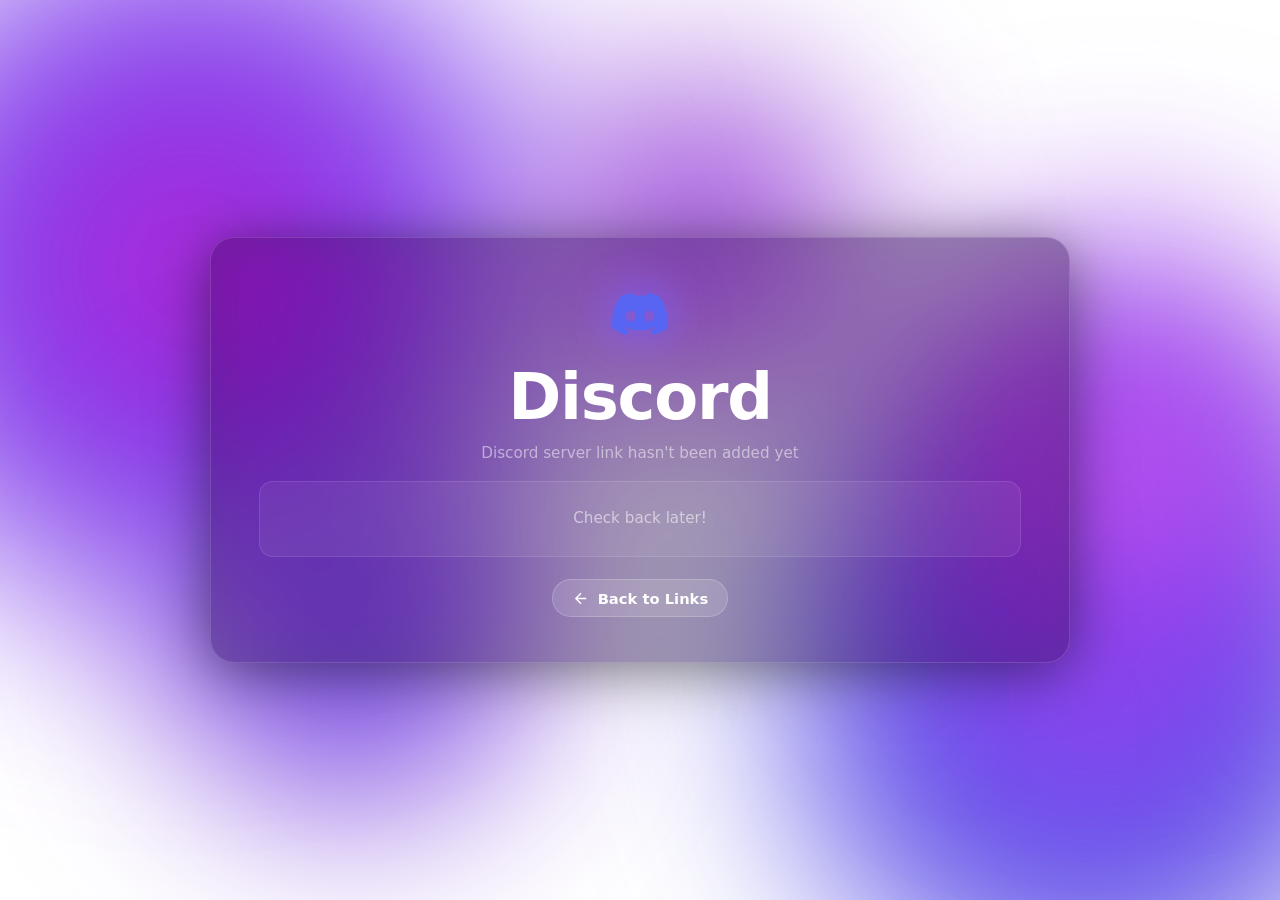
==== discord/index.html @ 607ed589 "Organize website pages and remove unused files Reorganizes site structure into directories for clean" ====
<!DOCTYPE html>
<html lang="en">
<head>
  <meta charset="UTF-8" />
  <meta name="viewport" content="width=device-width, initial-scale=1.0" />
  <title>Discord — HasPetTree</title>
  <link rel="icon" type="image/png" href="../favicon.png" />
  <link rel="stylesheet" href="../style.css" />
</head>
<body>
  <div class="bg"></div>
  <div class="blob blob-1"></div>
  <div class="blob blob-2"></div>
  <div class="blob blob-3"></div>

  <div class="card">
    <div class="tree">
      <svg style="width:3.5rem;height:3.5rem;filter:drop-shadow(0 0 20px rgba(88,101,242,0.6))" viewBox="0 0 127.14 96.36" fill="#5865F2"><path d="M107.7,8.07A105.15,105.15,0,0,0,81.47,0a72.06,72.06,0,0,0-3.36,6.83A97.68,97.68,0,0,0,49,6.83,72.37,72.37,0,0,0,45.64,0,105.89,105.89,0,0,0,19.39,8.09C2.79,32.65-1.71,56.6.54,80.21h0A105.73,105.73,0,0,0,32.71,96.36,77.7,77.7,0,0,0,39.6,85.25a68.42,68.42,0,0,1-10.85-5.18c.91-.66,1.8-1.34,2.66-2a75.57,75.57,0,0,0,64.32,0c.87.71,1.76,1.39,2.66,2a68.68,68.68,0,0,1-10.87,5.19,77,77,0,0,0,6.89,11.1A105.25,105.25,0,0,0,126.6,80.22h0C129.24,52.84,122.09,29.11,107.7,8.07ZM42.45,65.69C36.18,65.69,31,60,31,53s5-12.74,11.43-12.74S54,46,53.89,53,48.84,65.69,42.45,65.69Zm42.24,0C78.41,65.69,73.25,60,73.25,53s5-12.74,11.44-12.74S96.23,46,96.12,53,91.08,65.69,84.69,65.69Z"/></svg>
    </div>
    <h1>Discord</h1>
    <p class="subtitle">Discord server link hasn't been added yet</p>

    <div class="content-box">
      <p>Check back later!</p>
    </div>

    <div class="links-static back-row">
      <a href="/" class="btn muted">
        <svg class="icon" viewBox="0 0 24 24" fill="currentColor"><path d="M20 11H7.83l5.59-5.59L12 4l-8 8 8 8 1.41-1.41L7.83 13H20v-2z"/></svg>
        Back to Links
      </a>
    </div>
  </div>
</body>
</html>
---- style.css ----
* {
  margin: 0;
  padding: 0;
  box-sizing: border-box;
}

body {
  min-height: 100vh;
  display: flex;
  align-items: center;
  justify-content: center;
  font-family: 'Segoe UI', system-ui, sans-serif;
  overflow: hidden;
  position: relative;
}

/* Animated background */
.bg {
  position: fixed;
  inset: 0;
  z-index: 0;
  animation: bgShift 12s ease-in-out infinite alternate;
}

.bg::before,
.bg::after {
  content: '';
  position: absolute;
  border-radius: 50%;
  filter: blur(80px);
  animation: blob 10s ease-in-out infinite alternate;
}

.bg::before {
  width: 70vw;
  height: 70vw;
  top: -20%;
  left: -20%;
  background: radial-gradient(circle, #c026d3, #7c3aed, transparent 70%);
  animation-duration: 9s;
}

.bg::after {
  width: 60vw;
  height: 60vw;
  bottom: -20%;
  right: -15%;
  background: radial-gradient(circle, #a855f7, #4f46e5, transparent 70%);
  animation-duration: 11s;
  animation-delay: -4s;
}

@keyframes bgShift {
  0%   { background: #3b0764; }
  20%  { background: #4a044e; }
  40%  { background: #2e1065; }
  60%  { background: #500724; }
  80%  { background: #1e1b4b; }
  100% { background: #3b0764; }
}

@keyframes blob {
  0%   { transform: scale(1) translate(0, 0) rotate(0deg); }
  33%  { transform: scale(1.15) translate(5%, 8%) rotate(15deg); }
  66%  { transform: scale(0.92) translate(-6%, 4%) rotate(-10deg); }
  100% { transform: scale(1.08) translate(3%, -5%) rotate(8deg); }
}

/* Extra floating blobs */
.blob {
  position: fixed;
  border-radius: 50%;
  filter: blur(90px);
  z-index: 0;
  pointer-events: none;
}

.blob-1 {
  width: 45vw;
  height: 45vw;
  top: 20%;
  right: -10%;
  background: radial-gradient(circle, #e879f9, #9333ea, transparent 70%);
  animation: blob 13s ease-in-out infinite alternate;
  animation-delay: -2s;
}

.blob-2 {
  width: 35vw;
  height: 35vw;
  bottom: 5%;
  left: 10%;
  background: radial-gradient(circle, #818cf8, #6d28d9, transparent 70%);
  animation: blob 8s ease-in-out infinite alternate;
  animation-delay: -6s;
}

.blob-3 {
  width: 30vw;
  height: 30vw;
  top: 5%;
  left: 40%;
  background: radial-gradient(circle, #f0abfc, #7e22ce, transparent 70%);
  animation: blob 15s ease-in-out infinite alternate;
  animation-delay: -1s;
}

/* Glass card */
.card {
  position: relative;
  z-index: 1;
  background: rgba(30, 10, 60, 0.4);
  backdrop-filter: blur(28px) saturate(1.5);
  -webkit-backdrop-filter: blur(28px) saturate(1.5);
  border: 1px solid rgba(255, 255, 255, 0.14);
  border-radius: 24px;
  padding: 3rem 3rem 2.8rem;
  width: min(860px, 92vw);
  display: flex;
  flex-direction: column;
  align-items: center;
  gap: 0.9rem;
  box-shadow: 0 8px 60px rgba(0, 0, 0, 0.5);
}

.tree {
  font-size: 3.5rem;
  line-height: 1;
  filter: drop-shadow(0 0 20px rgba(168, 85, 247, 0.6));
}

h1 {
  font-size: clamp(2.4rem, 7vw, 4rem);
  font-weight: 900;
  color: #ffffff;
  letter-spacing: -0.02em;
  text-align: center;
  line-height: 1;
}

.subtitle {
  font-size: 0.95rem;
  color: rgba(255, 255, 255, 0.5);
  text-align: center;
  margin-bottom: 0.3rem;
}

/* Scrolling links row */
.links-wrapper {
  width: 100%;
  overflow-x: auto;
  overflow-y: hidden;
  cursor: grab;
  scrollbar-width: none;
  -ms-overflow-style: none;
  mask-image: linear-gradient(to right, transparent, black 8%, black 92%, transparent);
  -webkit-mask-image: linear-gradient(to right, transparent, black 8%, black 92%, transparent);
}

.links-wrapper::-webkit-scrollbar {
  display: none;
}

.links-wrapper.grabbing {
  cursor: grabbing;
}

.links-track {
  display: flex;
  gap: 0.65rem;
  width: max-content;
}

/* Buttons */
.btn {
  display: inline-flex;
  align-items: center;
  gap: 0.55rem;
  padding: 0.6rem 1.15rem;
  border-radius: 999px;
  font-size: 0.92rem;
  font-weight: 700;
  text-decoration: none;
  white-space: nowrap;
  color: #fff;
  border: none;
  cursor: pointer;
  transition: filter 0.15s ease, transform 0.15s ease;
  flex-shrink: 0;
}

.btn:hover {
  filter: brightness(1.25);
  transform: scale(1.06);
}

.icon {
  width: 17px;
  height: 17px;
  flex-shrink: 0;
}

.discord  { background: #5865F2; }
.twitch   { background: #9146FF; }
.youtube  { background: #FF0000; }
.steam    { background: #1b2838; }
.tiktok   { background: #010101; }
.games    { background: #1f6feb; }
.muted    { background: rgba(255,255,255,0.13); border: 1px solid rgba(255,255,255,0.2); }

/* Static links (sub pages) */
.links-static {
  width: 100%;
  display: flex;
  flex-wrap: wrap;
  gap: 0.65rem;
  justify-content: center;
}

/* Content box */
.content-box {
  width: 100%;
  background: rgba(255,255,255,0.06);
  border: 1px solid rgba(255,255,255,0.1);
  border-radius: 14px;
  padding: 1.5rem;
  color: rgba(255,255,255,0.55);
  text-align: center;
  font-size: 0.95rem;
  line-height: 1.7;
}

.back-row {
  margin-top: 0.5rem;
}
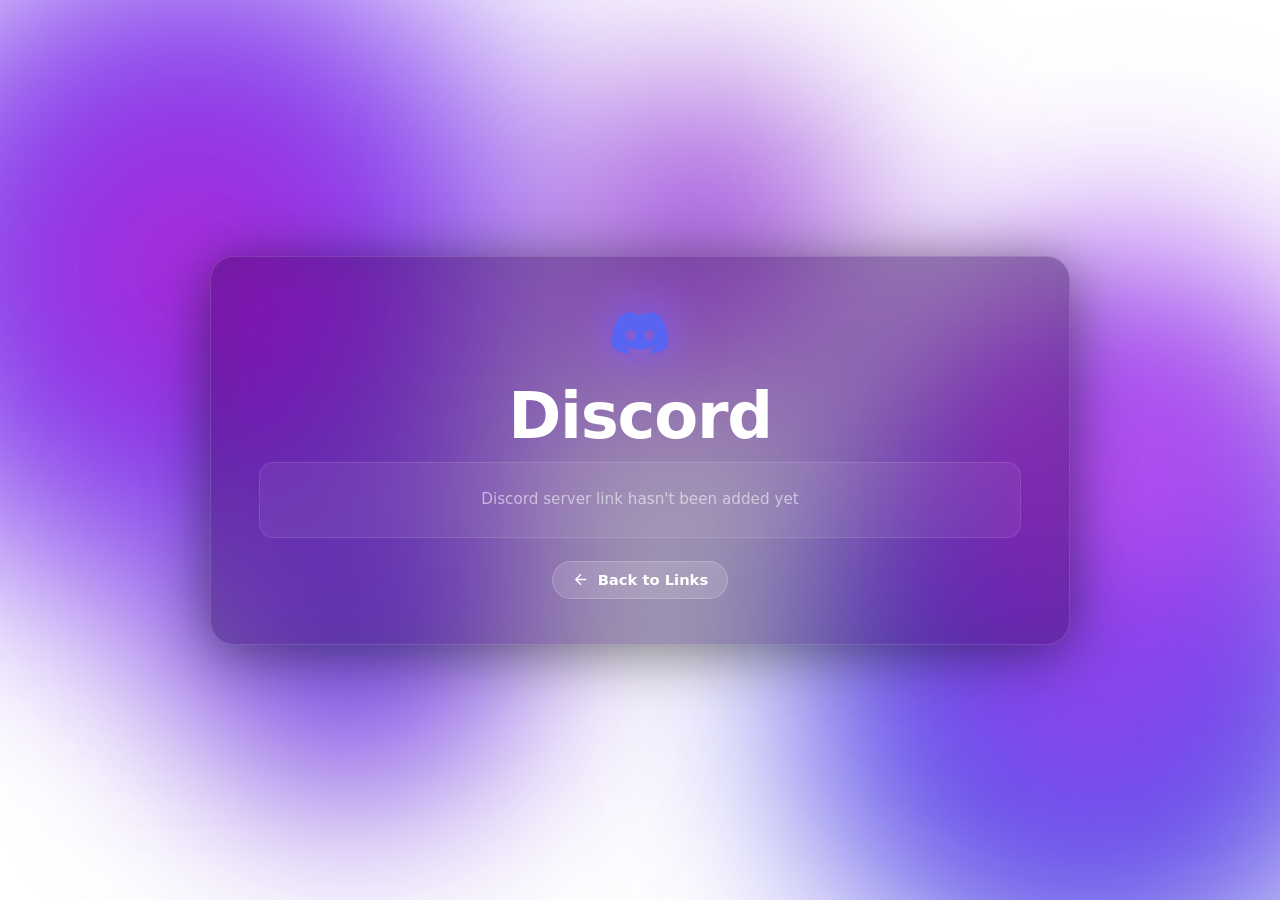
==== commit 151aa27b: "Update discord page text and remove subtitle Modify discord/index.html to update placeholder text an" ====
--- a/discord/index.html
+++ b/discord/index.html
@@ -18,10 +18,9 @@
       <svg style="width:3.5rem;height:3.5rem;filter:drop-shadow(0 0 20px rgba(88,101,242,0.6))" viewBox="0 0 127.14 96.36" fill="#5865F2"><path d="M107.7,8.07A105.15,105.15,0,0,0,81.47,0a72.06,72.06,0,0,0-3.36,6.83A97.68,97.68,0,0,0,49,6.83,72.37,72.37,0,0,0,45.64,0,105.89,105.89,0,0,0,19.39,8.09C2.79,32.65-1.71,56.6.54,80.21h0A105.73,105.73,0,0,0,32.71,96.36,77.7,77.7,0,0,0,39.6,85.25a68.42,68.42,0,0,1-10.85-5.18c.91-.66,1.8-1.34,2.66-2a75.57,75.57,0,0,0,64.32,0c.87.71,1.76,1.39,2.66,2a68.68,68.68,0,0,1-10.87,5.19,77,77,0,0,0,6.89,11.1A105.25,105.25,0,0,0,126.6,80.22h0C129.24,52.84,122.09,29.11,107.7,8.07ZM42.45,65.69C36.18,65.69,31,60,31,53s5-12.74,11.43-12.74S54,46,53.89,53,48.84,65.69,42.45,65.69Zm42.24,0C78.41,65.69,73.25,60,73.25,53s5-12.74,11.44-12.74S96.23,46,96.12,53,91.08,65.69,84.69,65.69Z"/></svg>
     </div>
     <h1>Discord</h1>
-    <p class="subtitle">Discord server link hasn't been added yet</p>
 
     <div class="content-box">
-      <p>Check back later!</p>
+      <p>Discord server link hasn't been added yet</p>
     </div>
 
     <div class="links-static back-row">
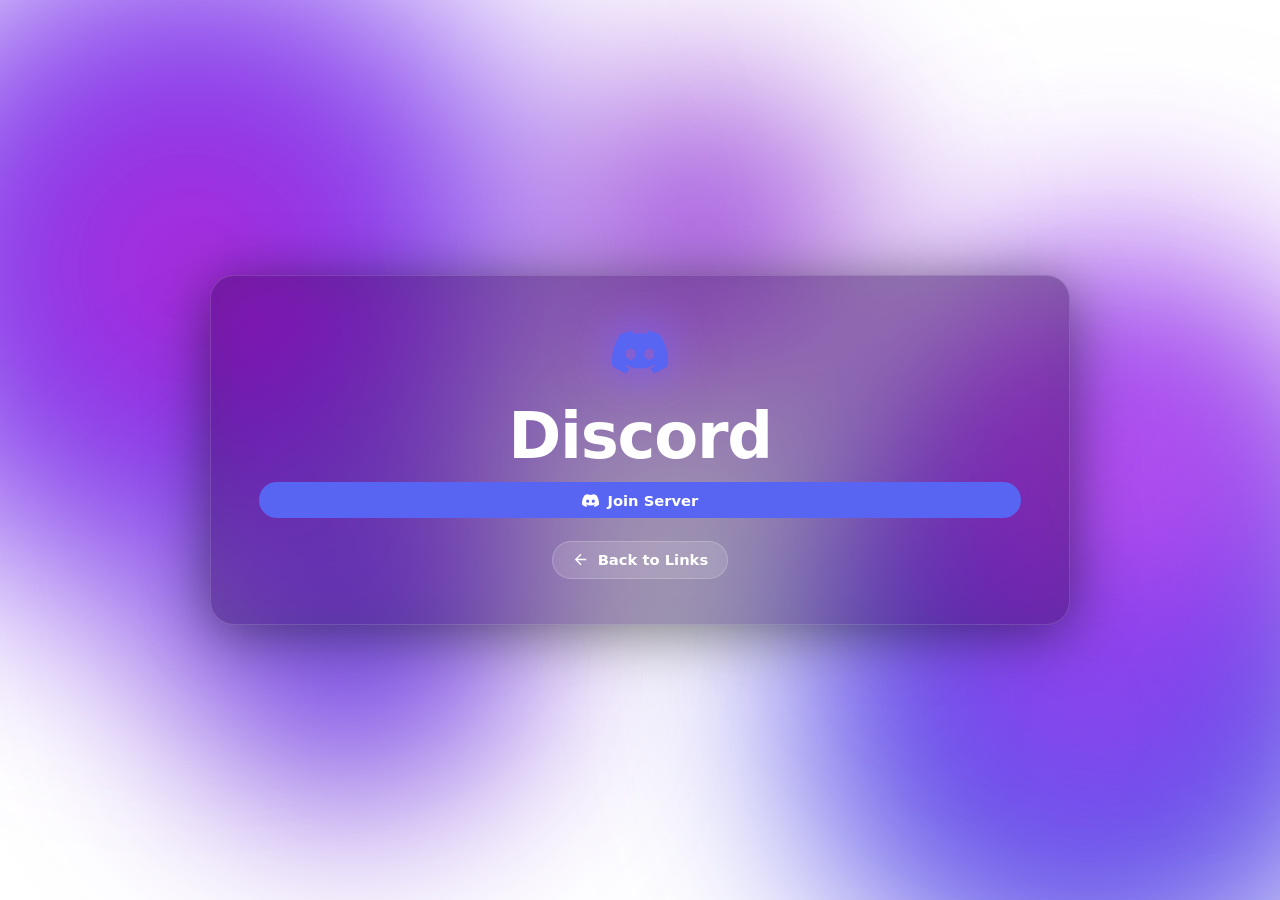
==== commit 63941014: "Add a Discord server link and a live Twitch stream indicator to the website Update discord/index.htm" ====
--- a/discord/index.html
+++ b/discord/index.html
@@ -19,8 +19,11 @@
     </div>
     <h1>Discord</h1>
 
-    <div class="content-box">
-      <p>Discord server link hasn't been added yet</p>
+    <div class="links-static" style="width:100%">
+      <a href="https://discord.gg/V3yGp9hbVc" class="btn discord" target="_blank" rel="noopener" style="width:100%;justify-content:center;">
+        <svg class="icon" viewBox="0 0 127.14 96.36" fill="currentColor"><path d="M107.7,8.07A105.15,105.15,0,0,0,81.47,0a72.06,72.06,0,0,0-3.36,6.83A97.68,97.68,0,0,0,49,6.83,72.37,72.37,0,0,0,45.64,0,105.89,105.89,0,0,0,19.39,8.09C2.79,32.65-1.71,56.6.54,80.21h0A105.73,105.73,0,0,0,32.71,96.36,77.7,77.7,0,0,0,39.6,85.25a68.42,68.42,0,0,1-10.85-5.18c.91-.66,1.8-1.34,2.66-2a75.57,75.57,0,0,0,64.32,0c.87.71,1.76,1.39,2.66,2a68.68,68.68,0,0,1-10.87,5.19,77,77,0,0,0,6.89,11.1A105.25,105.25,0,0,0,126.6,80.22h0C129.24,52.84,122.09,29.11,107.7,8.07ZM42.45,65.69C36.18,65.69,31,60,31,53s5-12.74,11.43-12.74S54,46,53.89,53,48.84,65.69,42.45,65.69Zm42.24,0C78.41,65.69,73.25,60,73.25,53s5-12.74,11.44-12.74S96.23,46,96.12,53,91.08,65.69,84.69,65.69Z"/></svg>
+        Join Server
+      </a>
     </div>
 
     <div class="links-static back-row">
